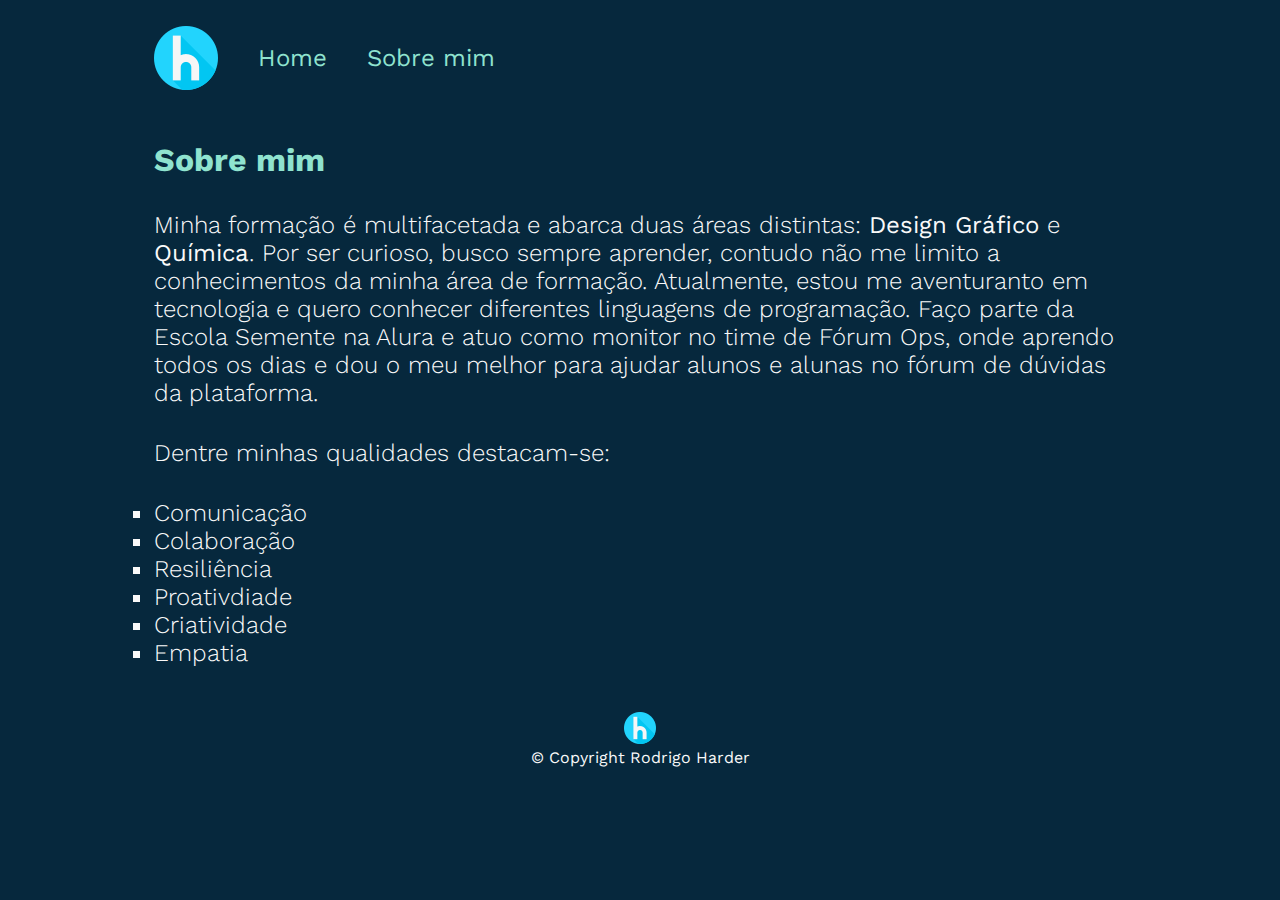
==== about.html @ 6409365d "Adicionando página sobre mim e variáveis de CSS" ====
<!DOCTYPE html>
<html lang="en">
<head>

    <meta charset="UTF-8">
    <meta http-equiv="X-UA-Compatible" content="IE=edge">
    <meta name="viewport" content="width=device-width, initial-scale=1.0">

    <title>Rodrigo Harder- Sobre mim</title>

    <link rel="stylesheet" href="./estilos/style.css">
</head>
<body>
    <header class="header">
        <img src="./imagens/h64px.png" alt="Logotipo do Rodrigo Harder mostrando uma letra h minúscula na cor branca no centro de um círculo azul">
        <nav class="header__menu">
            <a class="header__menu__link" href="index.html">Home</a>
            <a class="header__menu__link" href="about.html">Sobre mim</a>
        </nav>
    </header>

    <main class="container__about">
        <section class="container__about__content">
            <h1 class="container__content__title">Sobre mim</h1>
            <p class="container__content__text">Minha formação é multifacetada e abarca duas áreas distintas: <strong>Design Gráfico</strong> e <strong>Química</strong>. Por ser curioso, busco sempre aprender, contudo não me limito a conhecimentos da minha área de formação. Atualmente, estou me aventuranto em tecnologia e quero conhecer diferentes linguagens de programação. Faço parte da Escola Semente na Alura e atuo como monitor no time de Fórum Ops, onde aprendo todos os dias e dou o meu melhor para ajudar alunos e alunas no fórum de dúvidas da plataforma. </p> 
            <p class="container__content__text">Dentre minhas qualidades destacam-se:</p>
            <ul class="container__content__text">
                <li class="container__content__itens">Comunicação</li>
                <li class="container__content__itens">Colaboração</li>
                <li class="container__content__itens">Resiliência</li>
                <li class="container__content__itens">Proativdiade</li>
                <li class="container__content__itens">Criatividade</li>
                <li class="container__content__itens">Empatia</li>
            </ul>
        </section>
    </main>

    <footer class="footer">
        <img src="./imagens/h32px.png" alt="Logotipo do Rodrigo Harder mostrando uma letra h minúscula na cor branca no centro de um círculo azul">
        <p class="copyright"> &copy; Copyright Rodrigo Harder</p>
    </footer>
</body>
</html>
---- estilos/style.css ----
@import url('https://fonts.googleapis.com/css2?family=Work+Sans:wght@200;300;400;600;700&display=swap');

:root{
    --cor-primária:#06283D;
    --cor-secundária:#8FE3CF;
    --cor-terciária: #256D85;
    --cor-quaternária: #F9F9F9;

    --fonte-primária: 'Work Sans', sans-serif;
}

*{
    margin: 0;
    padding: 0;
}

body{
    /* height: 100vh; */
    box-sizing: border-box;
    background-color: var(--cor-primária);
    color: var(--cor-secundária);
}

.header{
    display: flex;
    align-items: center;
    gap:40px;
    padding: 2% 0 0 12%;
}

.header__menu{
    display:flex;
    gap:40px;
}

.header__menu__link{
    font-family: var(--fonte-primária);
    font-weight: 400;
    font-size: 24px;
    text-decoration: none;
    cursor: pointer;
    color:var(--cor-secundária);;
}

.header__menu__link:hover{
    transform: scale(1.1);
    color:var(--cor-terciária);
}

.container{
    padding: 4% 12% 2% 12%;
    display: flex;
    align-items: center;
    justify-content: space-between;
}

.container__content{
    display: flex;
    flex-direction: column;
    gap: 2em;
    width: 615px;
}

.container__content__title{
    font-size: 2em;
    font-family: var(--fonte-primária);
    font-weight: 700;
}

.container__content__text{
    font-size: 1.5em;
    font-family: var(--fonte-primária);
    font-weight: 300;
    color:var(--cor-quaternária);
}

.container__content__strong{
    color: var(--cor-terciária);
}

.container__links{
    display: flex;
    align-items: center;
    gap:5px;
    justify-content: space-evenly;
}

.container__links__subtitulo{
    font-family: var(--fonte-primária);
    font-weight: 700;
    font-size: 24px;
}

.container__links__link{
    display:flex;
    justify-content: center;
    gap:16px;
    border:2px solid var(--cor-terciária); 
    width: 378px;
    padding: 0.5em 0;
    text-align: center;
    border-radius: 8px; 
    text-decoration: none;
    color: var(--cor-quaternária);
    font-family: var(--fonte-primária);
    font-weight: 400;
    font-size: 1.5em;
    margin-right: 1em;
    cursor: pointer;
}

.container__links__link:hover{
    transform: scale(1.05);
    background-color: var(--cor-terciária);
}

.footer{
    font-family: var(--fonte-primária);
    font-weight: 400;
    padding:20px;
    text-align: center;
    color: var(--cor-quaternária);
}

/*Página Sobre mim */

.container__about{
    padding: 4% 12% 2% 12%;
}

.container__about__content{
   display:flex;
   flex-direction: column;
   gap:2em; 
   font-family: var(--fonte-primária);
}

.container__content__itens{
    list-style-type: square;
}
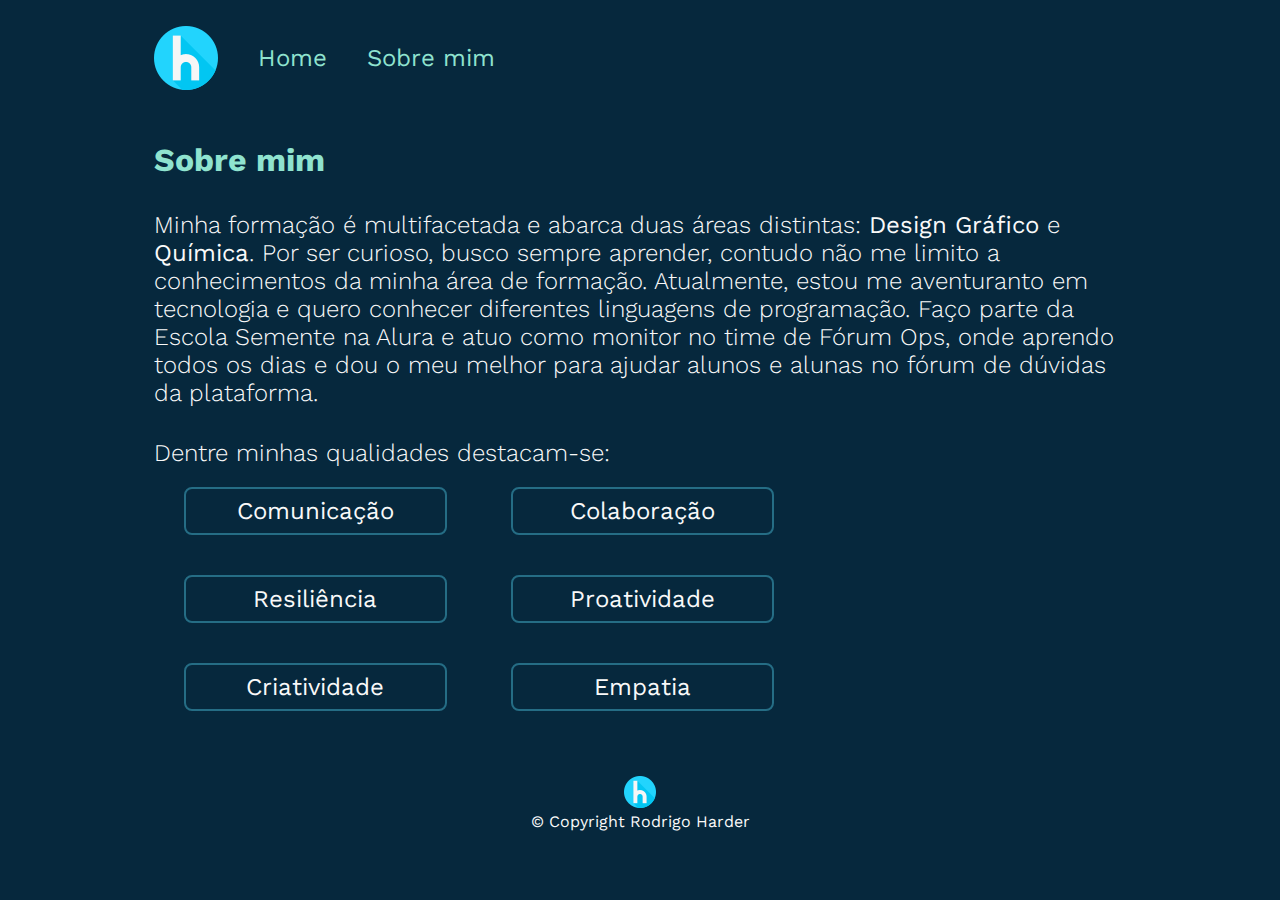
==== commit de4dc9c1: "Criando a responsividade do site" ====
--- a/about.html
+++ b/about.html
@@ -12,7 +12,7 @@
 </head>
 <body>
     <header class="header">
-        <img src="./imagens/h64px.png" alt="Logotipo do Rodrigo Harder mostrando uma letra h minúscula na cor branca no centro de um círculo azul">
+        <img src="./imagens/h64px.png" alt="Logotipo do Rodrigo Harder mostrando uma letra h minúscula na cor branca no centro de um círculo azul" class="header__logo">
         <nav class="header__menu">
             <a class="header__menu__link" href="index.html">Home</a>
             <a class="header__menu__link" href="about.html">Sobre mim</a>
@@ -24,15 +24,16 @@
             <h1 class="container__content__title">Sobre mim</h1>
             <p class="container__content__text">Minha formação é multifacetada e abarca duas áreas distintas: <strong>Design Gráfico</strong> e <strong>Química</strong>. Por ser curioso, busco sempre aprender, contudo não me limito a conhecimentos da minha área de formação. Atualmente, estou me aventuranto em tecnologia e quero conhecer diferentes linguagens de programação. Faço parte da Escola Semente na Alura e atuo como monitor no time de Fórum Ops, onde aprendo todos os dias e dou o meu melhor para ajudar alunos e alunas no fórum de dúvidas da plataforma. </p> 
             <p class="container__content__text">Dentre minhas qualidades destacam-se:</p>
-            <ul class="container__content__text">
-                <li class="container__content__itens">Comunicação</li>
-                <li class="container__content__itens">Colaboração</li>
-                <li class="container__content__itens">Resiliência</li>
-                <li class="container__content__itens">Proativdiade</li>
-                <li class="container__content__itens">Criatividade</li>
-                <li class="container__content__itens">Empatia</li>
-            </ul>
         </section>
+            <div class="container__content__list">
+                    <p class="container__content__itens">Comunicação</p>
+                    <p class="container__content__itens">Colaboração</p>
+                    <p class="container__content__itens">Resiliência</p>
+                    <p class="container__content__itens">Proatividade</p>
+                    <p class="container__content__itens">Criatividade</p>
+                    <p class="container__content__itens">Empatia</p>
+                </ul>
+            </div>
     </main>
 
     <footer class="footer">
--- a/estilos/style.css
+++ b/estilos/style.css
@@ -36,7 +36,7 @@
 .header__menu__link{
     font-family: var(--fonte-primária);
     font-weight: 400;
-    font-size: 24px;
+    font-size: 1.5rem;
     text-decoration: none;
     cursor: pointer;
     color:var(--cor-secundária);;
@@ -50,6 +50,7 @@
 .container{
     padding: 4% 12% 2% 12%;
     display: flex;
+    gap:82px;
     align-items: center;
     justify-content: space-between;
 }
@@ -57,18 +58,18 @@
 .container__content{
     display: flex;
     flex-direction: column;
-    gap: 2em;
-    width: 615px;
+    gap:40px;
+    width:100%;
 }
 
 .container__content__title{
-    font-size: 2em;
+    font-size: 2rem;
     font-family: var(--fonte-primária);
     font-weight: 700;
 }
 
 .container__content__text{
-    font-size: 1.5em;
+    font-size: 1.5rem;
     font-family: var(--fonte-primária);
     font-weight: 300;
     color:var(--cor-quaternária);
@@ -81,31 +82,30 @@
 .container__links{
     display: flex;
     align-items: center;
-    gap:5px;
+    gap:15px;
     justify-content: space-evenly;
 }
 
 .container__links__subtitulo{
     font-family: var(--fonte-primária);
     font-weight: 700;
-    font-size: 24px;
+    font-size: 1.5rem;
 }
 
 .container__links__link{
     display:flex;
     justify-content: center;
-    gap:16px;
+    gap:12px;
     border:2px solid var(--cor-terciária); 
-    width: 378px;
-    padding: 0.5em 0;
+    width: 50%;
+    padding: 8px 0;
     text-align: center;
     border-radius: 8px; 
     text-decoration: none;
     color: var(--cor-quaternária);
     font-family: var(--fonte-primária);
     font-weight: 400;
-    font-size: 1.5em;
-    margin-right: 1em;
+    font-size: 1.5rem;
     cursor: pointer;
 }
 
@@ -114,6 +114,11 @@
     background-color: var(--cor-terciária);
 }
 
+.container__image{
+    width: 45%;
+    height: 45%;
+}
+
 .footer{
     font-family: var(--fonte-primária);
     font-weight: 400;
@@ -131,10 +136,71 @@
 .container__about__content{
    display:flex;
    flex-direction: column;
-   gap:2em; 
+   gap:32px; 
    font-family: var(--fonte-primária);
 }
 
 .container__content__itens{
-    list-style-type: square;
+    display:inline-block;
+    margin:20px 30px;
+    border:2px solid var(--cor-terciária); 
+    width: 25%;
+    padding: 8px 8px;
+    text-align: center;
+    border-radius: 8px; 
+    color: var(--cor-quaternária);
+    font-family: var(--fonte-primária);
+    font-weight: 400;
+    font-size: 1.5rem;
+}
+
+
+@media(max-width:800px){
+
+    .header{
+        display:block;
+        padding: 10%;
+    }
+
+    .header__logo{
+        padding: 0 45% 10% 45%;
+
+    }
+
+    .header__menu{
+        justify-content: center;
+    }
+    
+    .container{
+        padding:2%;
+        flex-direction: column-reverse;
+        gap:40px;
+    }
+    .container__content{
+        width:90%;
+    }
+
+    .container__links{
+        flex-direction:column;
+    }
+
+    .container__links__link{
+        width:80%;
+    }
+
+    .container__image{
+        width:60%;
+        height: 60%;
+        padding-bottom:
+    }
+
+    .container__content__itens{
+        text-align: center;
+        list-style-type: none;
+        border: 2px solid var(--cor-terciária); 
+        padding: 8px 0;
+        margin: 20px 0;
+        border-radius: 8px;
+        width:100%;
+    }
 }